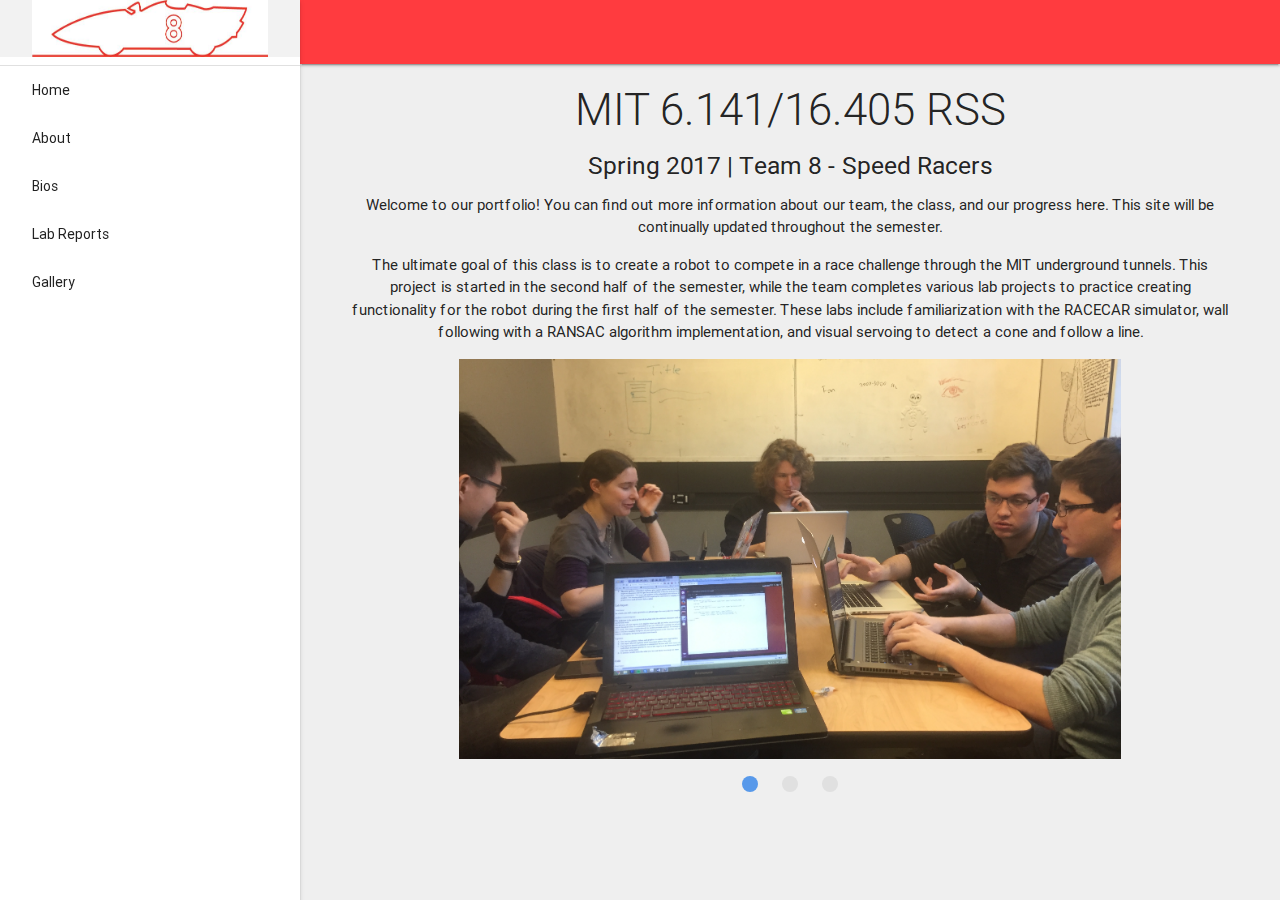
==== index.html @ 7b4f5425 "first" ====
<!DOCTYPE html>
<html lang="en">
  <head>

    <meta http-equiv="Content-Type" content="text/html; charset=UTF-8">
    <meta name="viewport" content="width=device-width, initial-scale=1">
    <meta http-equiv="X-UA-Compatible" content="IE=edge">
    <meta name="description" content="This is the portfolio for MIT class 6.141 team-8">

    <title>Team 8 Speed Racer</title>
    <!--Import Google Icon Font-->
    <link href="https://fonts.googleapis.com/icon?family=Material+Icons" rel="stylesheet">
    <!--Import materialize.css-->
    <link type="text/css" rel="stylesheet" href="materialize/css/materialize.min.css"  media="screen,projection"/>
    <link type="text/css" rel="stylesheet" href="stylesheets/team8.css"  media="screen,projection"/>

    <!--Let browser know website is optimized for mobile-->
    <meta name="viewport" content="width=device-width, initial-scale=1.0"/>
  </head>

  <body>
    <header>
      <nav class="top-nav" id="top-nav-bar">
        <div class="container">
          <div class="nav-wrapper">
            <a href="#" data-activates="nav-mobile" class="left button-collapse top-nav waves-effect waves-light circle hide-on-large-only">
              <i class="material-icons">menu</i>
            </a>
            <a class="page-title"></a>
          </div>
        </div>
      </nav>
      <ul id="nav-mobile" class="side-nav fixed">
        <li class="logo">
          <a id="logo-container" href="index.html" class="brand-logo center">
            <img id="front-page-logo" class="responsive-img" src="images/logo.jpg" />
          </a>
        </li>
        <li><div class="divider"></div></li>
        <li class="bold"><a href="index.html" class="waves-effect waves-red">Home</a></li>
        <li class="bold"><a href="about.html" class="waves-effect waves-red">About</a></li>
        <li class="bold"><a href="bios.html" class="waves-effect waves-red">Bios</a></li>
        <li class="no-padding">
          <ul class="collapsible collapsible-accordion">
            <li class="bold">
              <a class="collapsible-header waves-effect waves-red collapsible-header-mod">Lab Reports</a>
              <div class="collapsible-body collapsible-body-mod">
                <ul>
                  <li><a href="lab_2.html">Lab 2</a></li>
                  <li><a href="lab_3.html">Lab 3</a></li>
                  <li><a href="lab_4.html">Lab 4</a></li>
                  <li><a href="lab_5.html">Lab 5</a></li>
                  <li><a href="lab_6.html">Lab 6</a></li>
                  <li><a href="lab_7.html">Lab 7</a></li>
                </ul>
              </div>
            </li>
          </ul>
        </li>
        <li class="bold"><a href="gallery.html" class="waves-effect waves-red">Gallery</a></li>
        </ul>
        </li>
        <!--
        <li class="bold"><a href="gallery.html" class="waves-effect waves-red">Gallery</a></li>
        -->
      </ul>
    </header>


    <main>
      <div class="container" id="main-container">
        <div class="row">
          <div class="col s12 m12 l12 center">

              <h3>MIT 6.141/16.405 RSS</h3>
              <h5>Spring 2017 | Team 8 - Speed Racers</h5>
              <h5></h5>
              <p>Welcome to our portfolio! You can find out more information about our team, the class, and our progress here. This site will be continually updated throughout the semester.</p>
              <p>The ultimate goal of this class is to create a robot to compete in a race challenge through the MIT underground tunnels. This project is started in the second half of the semester, while the team completes various lab projects to practice creating functionality for the robot during the first half of the semester. These labs include familiarization with the RACECAR simulator, wall following with a RANSAC algorithm implementation, and visual servoing to detect a cone and follow a line. </p>
              <div class="slider" id="index-slider">
                <ul class="slides">
                  <li>
                    <img src="images/gallery/gallery1.jpg">
                  </li>
                  <li>
                    <img src="images/gallery/gallery4.jpg">
                  </li>
                  <li>
                    <img src="images/gallery/gallery7.png">
                  </li>
                </ul>
              </div>

          </div>
        </div> 
      </div> <!-- End Container -->
    </main>    

    <!--Import jQuery before materialize.js-->
    <script type="text/javascript" src="https://code.jquery.com/jquery-2.1.1.min.js"></script>
    <script type="text/javascript" src="materialize/js/materialize.min.js"></script>
    <script type="text/javascript" src="scripts/team8.js"></script>
  </body>
</html>
---- stylesheets/team8.css ----
.code {
	font-family: monospace;
}
.red-background {
	background-color: rgb(220, 0, 0);
	color: white;
}

.collapsible-header-mod {
    color: rgba(0,0,0,0.87) !important;
    display: block !important;
    font-size: 14px !important;
    font-weight: 500 !important;
    height: 48px !important;
    line-height: 48px !important;
    padding: 0 32px !important;
}

.collapsible-body-mod {
	padding: 0 0 0 32px !important;
}

#front-page-logo, #logo-container {
	height: 57px;	
}

#top-nav-bar {
	background-color: #FF3B3F;
}

#index-slider {
	width: 75%;
	margin-left: auto;
	margin-right: auto;
}

.indicator-item.active {
	background-color: #5899ea !important;
}

.pad-10 {
	padding: 10px !important;
}



/* clear fix */
.grid:after {
  content: '';
  display: block;
  clear: both;
}

/* ---- .grid-item ---- */

.grid-sizer,
.grid-item {
  width: 33.333%;
}

.grid-item {
  float: left;
  padding: 2px;
}

.grid-item img {
  display: block;
  max-width: 100%;
}


.rotate-img-90 {
	-ms-transform: rotate(90deg); /* IE 9 */
	-webkit-transform: rotate(90deg); /* Chrome, Safari, Opera */
	transform: rotate(90deg);
}



body {
	background-color: #EFEFEF;
}

header, footer, main {
	padding-left: 300px;
}

h3, h4 {
	font-weight: 300;
}

.side-nav a {
    font-weight: 400;
}

.collapsible-header-mod {
    font-weight: 400 !important;
}

@media only screen and (max-width: 992px) {
	header, main, footer {
	    padding-left: 0;
	}
	.grid-sizer,
	.grid-item {
	  width: 50%;
	}
}

@media only screen and (max-width: 420px) {
	.grid-sizer,
	.grid-item {
	  width: 100%;
	}
}

@media only screen and (min-width: 993px) {
	#main-container {
	    width: 90% !important;
	}
}

@media only screen and (min-width: 601px) {
	#main-container {
	    width: 90% !important;
	}
}


::-webkit-scrollbar {
    width: 12px;
}

::-webkit-scrollbar-track {
    -webkit-box-shadow: inset 0 0 6px rgba(255,0,0,0.3); 
}

::-webkit-scrollbar-thumb {
    -webkit-box-shadow: inset 0 0 6px rgba(255,0,0,0.5); 
}
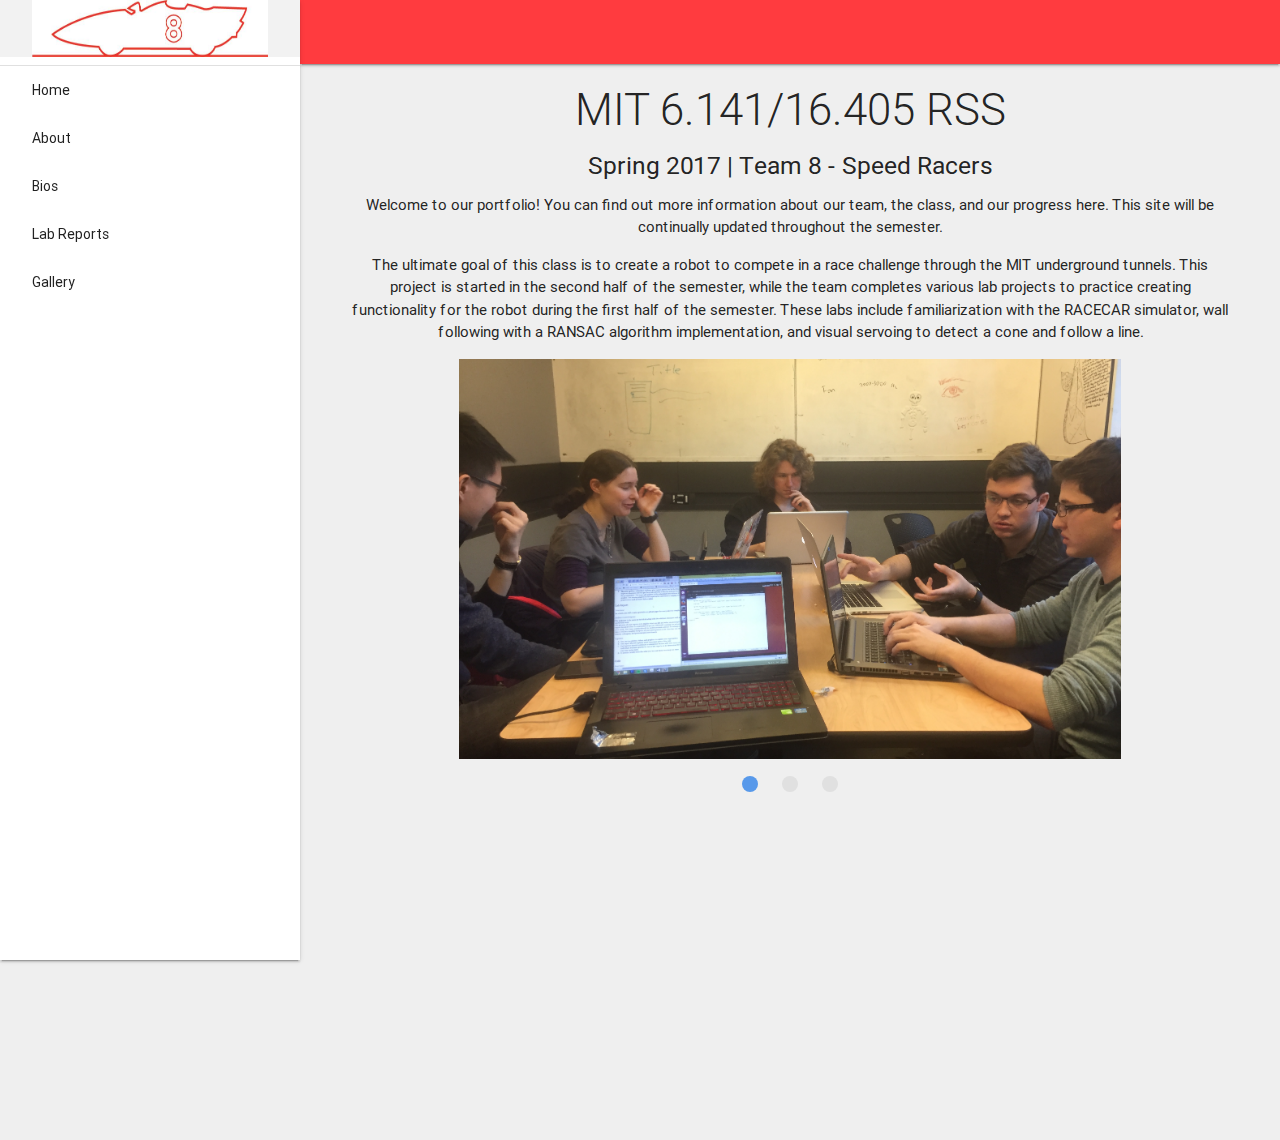
==== commit 9df1cad1: "pushed video" ====
--- a/index.html
+++ b/index.html
@@ -91,6 +91,8 @@
                 </ul>
               </div>
 
+              <iframe width="560" height="315" src="https://www.youtube.com/embed/yUylmSW4EPE" frameborder="0" gesture="media" allow="encrypted-media" allowfullscreen></iframe>
+
           </div>
         </div> 
       </div> <!-- End Container -->
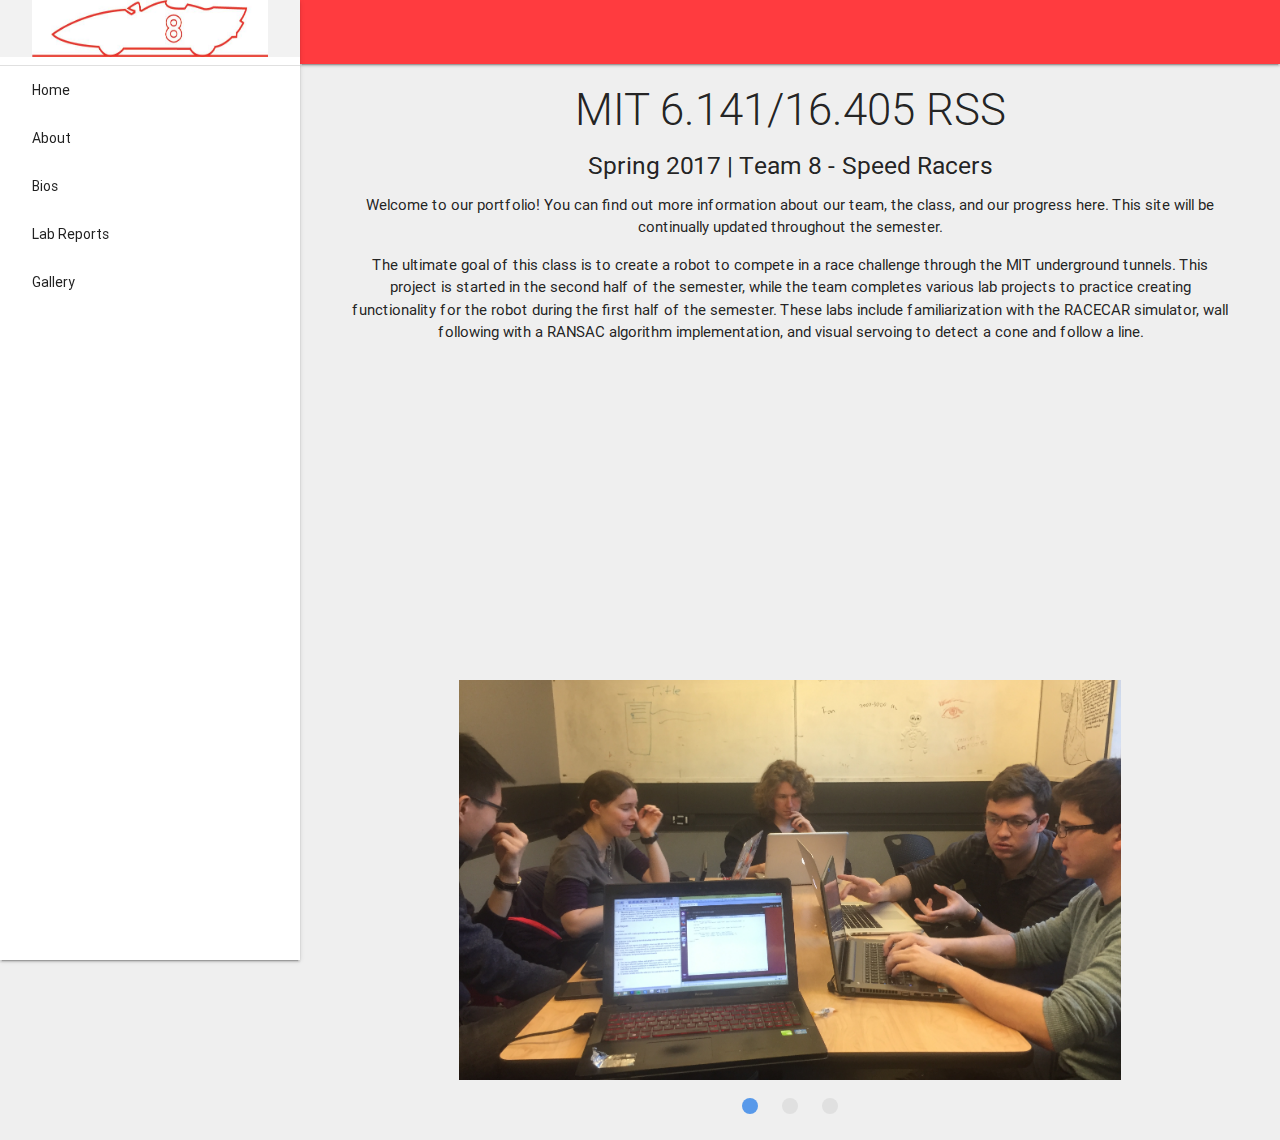
==== commit b8116ec6: "updated postition" ====
--- a/index.html
+++ b/index.html
@@ -77,6 +77,9 @@
               <h5></h5>
               <p>Welcome to our portfolio! You can find out more information about our team, the class, and our progress here. This site will be continually updated throughout the semester.</p>
               <p>The ultimate goal of this class is to create a robot to compete in a race challenge through the MIT underground tunnels. This project is started in the second half of the semester, while the team completes various lab projects to practice creating functionality for the robot during the first half of the semester. These labs include familiarization with the RACECAR simulator, wall following with a RANSAC algorithm implementation, and visual servoing to detect a cone and follow a line. </p>
+              
+              <iframe width="560" height="315" src="https://www.youtube.com/embed/yUylmSW4EPE" frameborder="0" gesture="media" allow="encrypted-media" allowfullscreen></iframe>
+
               <div class="slider" id="index-slider">
                 <ul class="slides">
                   <li>
@@ -91,8 +94,6 @@
                 </ul>
               </div>
 
-              <iframe width="560" height="315" src="https://www.youtube.com/embed/yUylmSW4EPE" frameborder="0" gesture="media" allow="encrypted-media" allowfullscreen></iframe>
-
           </div>
         </div> 
       </div> <!-- End Container -->
@@ -102,5 +103,6 @@
     <script type="text/javascript" src="https://code.jquery.com/jquery-2.1.1.min.js"></script>
     <script type="text/javascript" src="materialize/js/materialize.min.js"></script>
     <script type="text/javascript" src="scripts/team8.js"></script>
+
   </body>
 </html>
